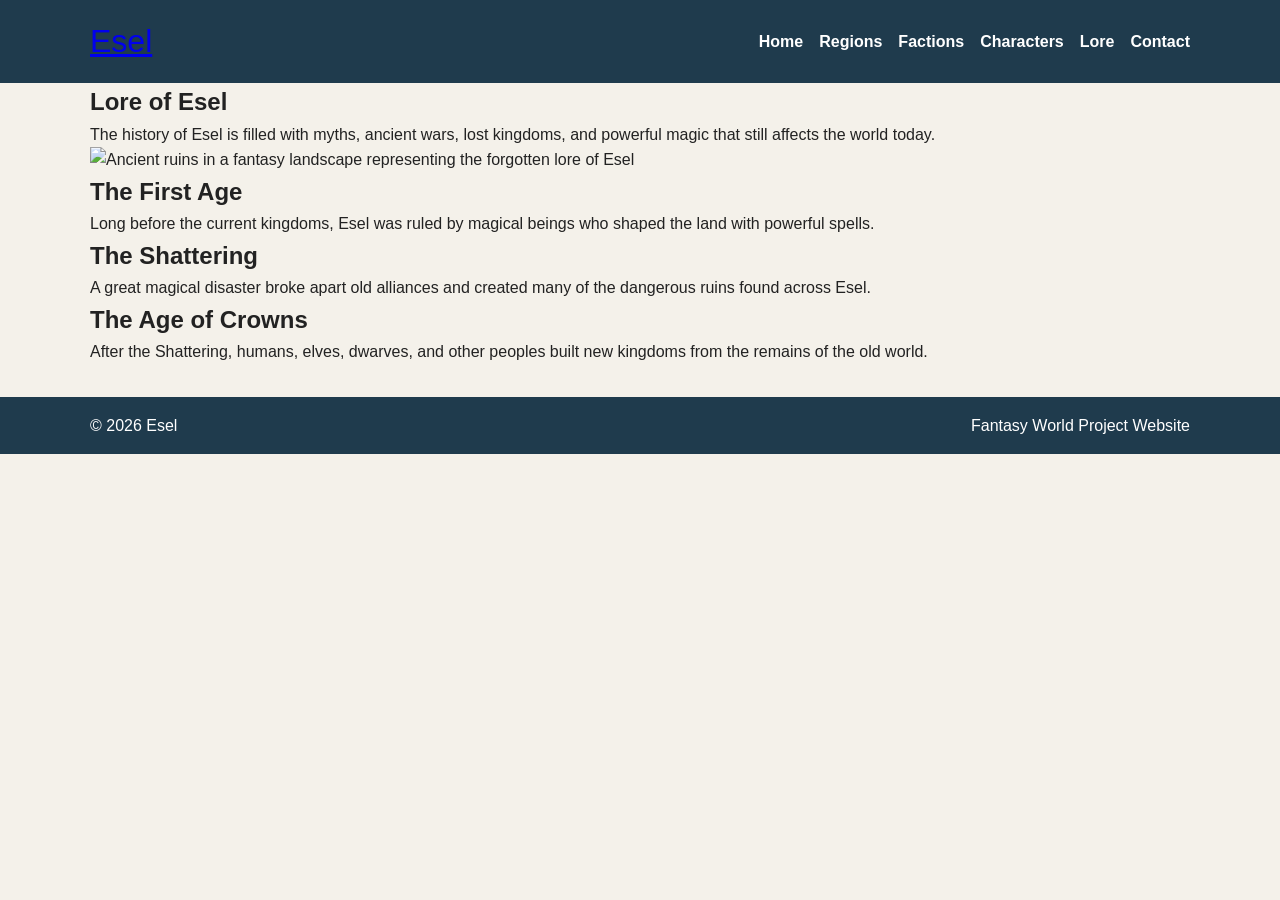
==== lore.html @ daefe322 "Create lore.html" ====
<!DOCTYPE html>
<html lang="en">
<head>
  <meta charset="UTF-8" />
  <meta name="viewport" content="width=device-width, initial-scale=1.0" />

  <title>Lore | Esel</title>
  <meta name="description" content="Discover the myths, legends, and ancient history of Esel." />

  <link rel="stylesheet" href="style.css" />
</head>

<body>
  <header class="site-header">
    <div class="container">
      <a class="logo" href="index.html">Esel</a>

      <nav class="main-nav" aria-label="Main navigation">
        <ul>
          <li><a href="index.html">Home</a></li>
          <li><a href="regions.html">Regions</a></li>
          <li><a href="factions.html">Factions</a></li>
          <li><a href="characters.html">Characters</a></li>
          <li><a href="lore.html">Lore</a></li>
          <li><a href="contact.html">Contact</a></li>
        </ul>
      </nav>
    </div>
  </header>

  <main>
    <section class="page-section">
      <div class="container">
        <h1>Lore of Esel</h1>

        <p>
          The history of Esel is filled with myths, ancient wars, lost kingdoms,
          and powerful magic that still affects the world today.
        </p>

        <img
          class="feature-image"
          src="https://images.unsplash.com/photo-1518709268805-4e9042af2176?auto=format&fit=crop&w=1400&q=80"
          alt="Ancient ruins in a fantasy landscape representing the forgotten lore of Esel"
        />

        <h2>The First Age</h2>
        <p>
          Long before the current kingdoms, Esel was ruled by magical beings who
          shaped the land with powerful spells.
        </p>

        <h2>The Shattering</h2>
        <p>
          A great magical disaster broke apart old alliances and created many of
          the dangerous ruins found across Esel.
        </p>

        <h2>The Age of Crowns</h2>
        <p>
          After the Shattering, humans, elves, dwarves, and other peoples built
          new kingdoms from the remains of the old world.
        </p>
      </div>
    </section>
  </main>

  <footer class="site-footer">
    <div class="container footer-content">
      <p>&copy; 2026 Esel</p>
      <p>Fantasy World Project Website</p>
    </div>
  </footer>
</body>
</html>
---- style.css ----
* {
  box-sizing: border-box;
  margin: 0;
  padding: 0;
}

html {
  scroll-behavior: smooth;
}

body {
  font-family: Arial, sans-serif;
  line-height: 1.6;
  background-color: #f4f1ea;
  color: #222;
}

.container {
  width: 90%;
  max-width: 1100px;
  margin: 0 auto;
}

.site-header {
  background-color: #1f3b4d;
  color: white;
  padding: 1rem 0;
  position: sticky;
  top: 0;
  z-index: 1000;
}

.site-header .container {
  display: flex;
  justify-content: space-between;
  align-items: center;
  gap: 1rem;
  flex-wrap: wrap;
}

.logo {
  font-size: 2rem;
}

.main-nav ul {
  list-style: none;
  display: flex;
  gap: 1rem;
  flex-wrap: wrap;
}

.main-nav a {
  color: white;
  text-decoration: none;
  font-weight: bold;
}

.main-nav a:hover,
.main-nav a:focus {
  text-decoration: underline;
}

.hero {
  background: linear-gradient(rgba(31, 59, 77, 0.75), rgba(31, 59, 77, 0.75)),
    url("https://images.unsplash.com/photo-1511497584788-876760111969?auto=format&fit=crop&w=1600&q=80")
    center/cover no-repeat;
  color: white;
  text-align: center;
  padding: 6rem 1rem;
}

.hero h2 {
  font-size: 2.5rem;
  margin-bottom: 1rem;
}

.hero p {
  font-size: 1.2rem;
  margin-bottom: 1.5rem;
}

.btn {
  display: inline-block;
  background-color: #d9a441;
  color: #111;
  text-decoration: none;
  padding: 0.75rem 1.5rem;
  border-radius: 6px;
  font-weight: bold;
}

.btn:hover,
.btn:focus {
  background-color: #c28f2e;
}

.features {
  padding: 3rem 0;
}

.card-grid {
  display: grid;
  grid-template-columns: repeat(auto-fit, minmax(220px, 1fr));
  gap: 1.5rem;
}

.card {
  background-color: white;
  padding: 1.5rem;
  border-radius: 10px;
  box-shadow: 0 4px 10px rgba(0, 0, 0, 0.1);
}

.card h3 {
  margin-bottom: 0.75rem;
  color: #1f3b4d;
}

.about-world {
  padding: 3rem 0 4rem;
}

.about-world h2 {
  margin-bottom: 1rem;
  color: #1f3b4d;
}

.about-world p {
  margin-bottom: 1.5rem;
}

.map-box {
  background-color: #ddd;
  border: 2px dashed #888;
  height: 250px;
  display: flex;
  justify-content: center;
  align-items: center;
  font-size: 1.5rem;
  color: #555;
  border-radius: 10px;
}

.site-footer {
  background-color: #1f3b4d;
  color: white;
  padding: 1rem 0;
  margin-top: 2rem;
}

.footer-content {
  display: flex;
  justify-content: space-between;
  gap: 1rem;
  flex-wrap: wrap;
}

@media (max-width: 700px) {
  .site-header .container,
  .footer-content {
    flex-direction: column;
    text-align: center;
  }

  .main-nav ul {
    justify-content: center;
  }

  .hero h2 {
    font-size: 2rem;
  }
}
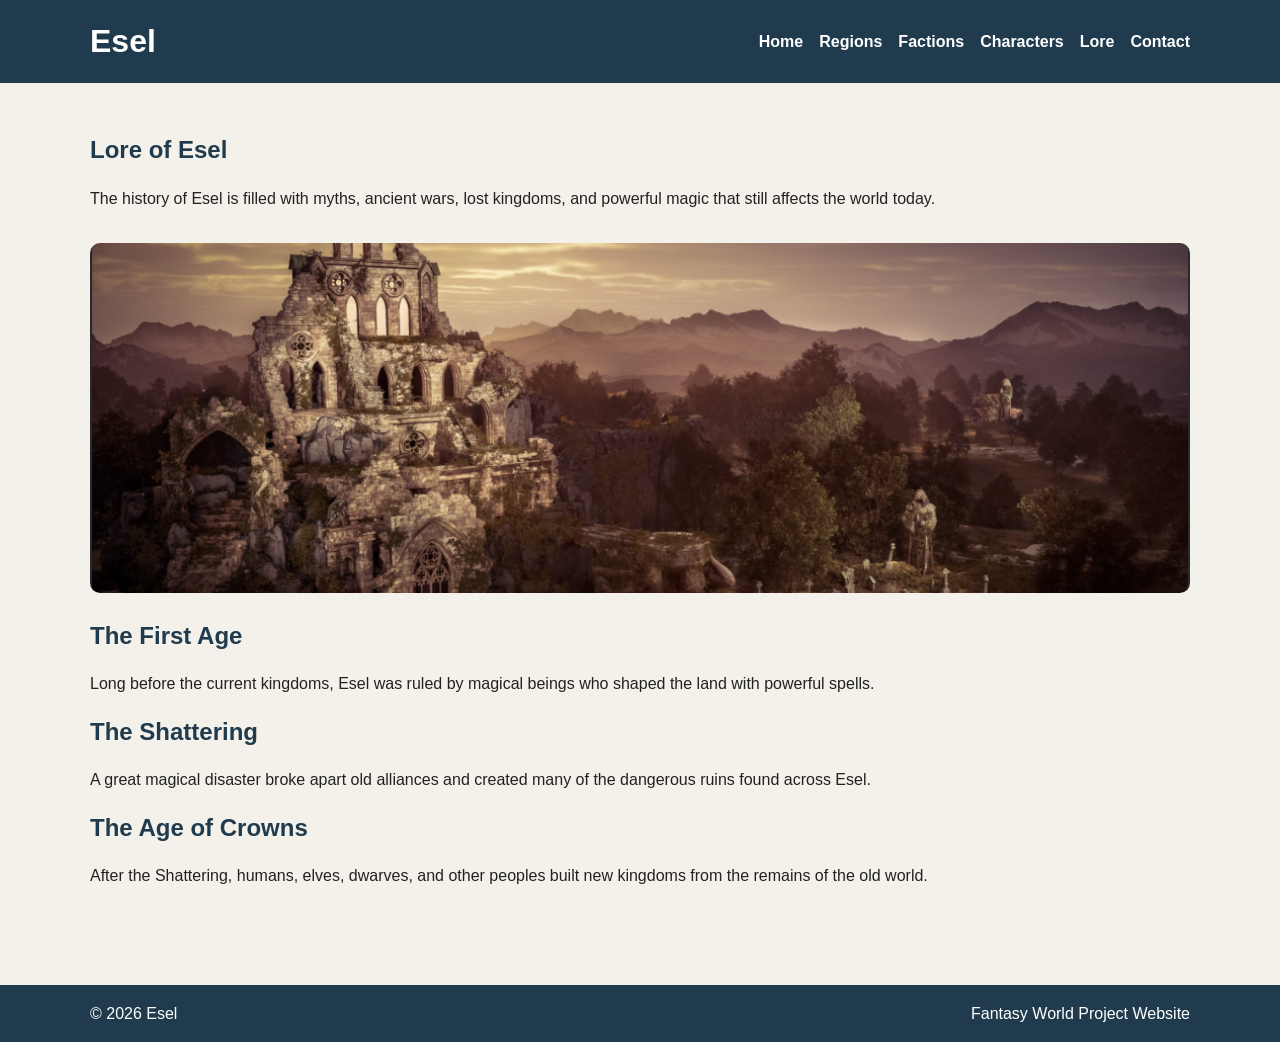
==== commit 6a129fdd: "Update lore.html" ====
--- a/lore.html
+++ b/lore.html
@@ -5,14 +5,20 @@
   <meta name="viewport" content="width=device-width, initial-scale=1.0" />
 
   <title>Lore | Esel</title>
-  <meta name="description" content="Discover the myths, legends, and ancient history of Esel." />
+
+  <meta
+    name="description"
+    content="Discover the myths, legends, and ancient history of Esel."
+  />
 
   <link rel="stylesheet" href="style.css" />
 </head>
 
 <body>
+
   <header class="site-header">
     <div class="container">
+
       <a class="logo" href="index.html">Esel</a>
 
       <nav class="main-nav" aria-label="Main navigation">
@@ -25,12 +31,15 @@
           <li><a href="contact.html">Contact</a></li>
         </ul>
       </nav>
+
     </div>
   </header>
 
   <main>
+
     <section class="page-section">
       <div class="container">
+
         <h1>Lore of Esel</h1>
 
         <p>
@@ -40,36 +49,45 @@
 
         <img
           class="feature-image"
-          src="https://images.unsplash.com/photo-1518709268805-4e9042af2176?auto=format&fit=crop&w=1400&q=80"
-          alt="Ancient ruins in a fantasy landscape representing the forgotten lore of Esel"
+          src="images/lore-ruins.png"
+          alt="Ancient ruined kingdom in Esel surrounded by mountains and forgotten history"
         />
 
         <h2>The First Age</h2>
+
         <p>
-          Long before the current kingdoms, Esel was ruled by magical beings who
-          shaped the land with powerful spells.
+          Long before the current kingdoms, Esel was ruled by magical beings
+          who shaped the land with powerful spells.
         </p>
 
         <h2>The Shattering</h2>
+
         <p>
-          A great magical disaster broke apart old alliances and created many of
-          the dangerous ruins found across Esel.
+          A great magical disaster broke apart old alliances and created many
+          of the dangerous ruins found across Esel.
         </p>
 
         <h2>The Age of Crowns</h2>
+
         <p>
           After the Shattering, humans, elves, dwarves, and other peoples built
           new kingdoms from the remains of the old world.
         </p>
+
       </div>
     </section>
+
   </main>
 
   <footer class="site-footer">
     <div class="container footer-content">
+
       <p>&copy; 2026 Esel</p>
+
       <p>Fantasy World Project Website</p>
+
     </div>
   </footer>
+
 </body>
 </html>
--- a/style.css
+++ b/style.css
@@ -40,6 +40,9 @@
 
 .logo {
   font-size: 2rem;
+  color: white;
+  text-decoration: none;
+  font-weight: bold;
 }
 
 .main-nav ul {
@@ -69,7 +72,7 @@
   padding: 6rem 1rem;
 }
 
-.hero h2 {
+.hero h1 {
   font-size: 2.5rem;
   margin-bottom: 1rem;
 }
@@ -111,7 +114,7 @@
   box-shadow: 0 4px 10px rgba(0, 0, 0, 0.1);
 }
 
-.card h3 {
+.card h2 {
   margin-bottom: 0.75rem;
   color: #1f3b4d;
 }
@@ -129,16 +132,117 @@
   margin-bottom: 1.5rem;
 }
 
-.map-box {
-  background-color: #ddd;
-  border: 2px dashed #888;
-  height: 250px;
-  display: flex;
-  justify-content: center;
-  align-items: center;
-  font-size: 1.5rem;
-  color: #555;
+.page-section {
+  padding: 3rem 0;
+}
+
+.page-section h1,
+.page-section h2 {
+  color: #1f3b4d;
+  margin-bottom: 1rem;
+}
+
+.page-section p,
+.page-section ul {
+  margin-bottom: 1rem;
+}
+
+.page-section ul {
+  padding-left: 1.5rem;
+}
+
+.feature-image {
+  width: 100%;
+  max-height: 350px;
+  object-fit: cover;
   border-radius: 10px;
+  margin: 1rem 0;
+}
+
+table {
+  width: 100%;
+  border-collapse: collapse;
+  margin-top: 1.5rem;
+  background-color: white;
+}
+
+caption {
+  font-weight: bold;
+  margin-bottom: 0.75rem;
+  color: #1f3b4d;
+}
+
+th,
+td {
+  border: 1px solid #999;
+  padding: 0.75rem;
+  text-align: left;
+}
+
+th {
+  background-color: #1f3b4d;
+  color: white;
+}
+
+form {
+  background-color: white;
+  padding: 1.5rem;
+  border-radius: 10px;
+  box-shadow: 0 4px 10px rgba(0, 0, 0, 0.1);
+}
+
+label {
+  display: block;
+  font-weight: bold;
+  margin-top: 1rem;
+}
+
+input,
+textarea {
+  width: 100%;
+  padding: 0.75rem;
+  margin-top: 0.25rem;
+  border: 1px solid #777;
+  border-radius: 6px;
+  font-size: 1rem;
+}
+
+textarea {
+  min-height: 120px;
+}
+
+button {
+  margin-top: 1rem;
+  background-color: #d9a441;
+  color: #111;
+  border: none;
+  padding: 0.75rem 1.5rem;
+  border-radius: 6px;
+  font-weight: bold;
+  cursor: pointer;
+  font-size: 1rem;
+}
+
+button:hover,
+button:focus {
+  background-color: #c28f2e;
+}
+
+.error {
+  color: #8b0000;
+  font-weight: bold;
+  margin-top: 1rem;
+}
+
+.success {
+  color: #1f6f3d;
+  font-weight: bold;
+  margin-top: 1rem;
+}
+
+.external-links a {
+  color: #1f3b4d;
+  font-weight: bold;
 }
 
 .site-footer {
@@ -166,7 +270,20 @@
     justify-content: center;
   }
 
-  .hero h2 {
+  .hero h1 {
     font-size: 2rem;
   }
-}
+
+  .main-nav a,
+  .btn,
+  button {
+    min-height: 46px;
+    display: inline-flex;
+    align-items: center;
+    justify-content: center;
+  }
+
+  table {
+    font-size: 0.9rem;
+  }
+}
